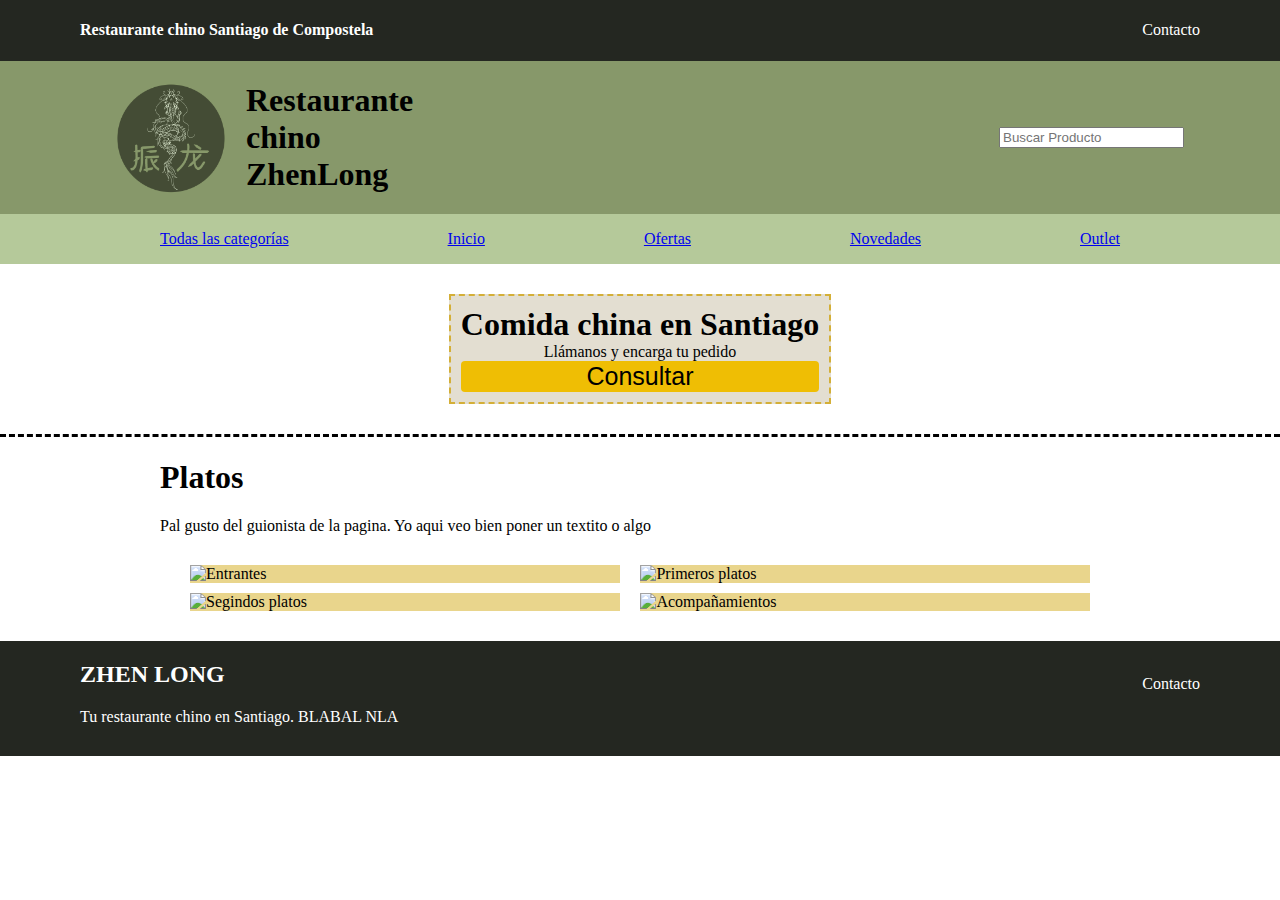
==== index.html @ 729b4d98 "buscador con placeholder" ====
<!DOCTYPE html>
<html lang="en">

<head>
    <meta charset="UTF-8">
    <meta name="viewport" content="width=device-width, initial-scale=1.0">
    <title>ZhenLong</title>
    <link rel="stylesheet" href="./css/style.css">
</head>

<body>
    <header>
        
        <div>
            <h4>Restaurante chino Santiago de Compostela</h4>
            <p>Contacto</p>
        </div>
        <div id="logo">
            <div>
                <img src="img/LogoDIW.png" alt="Logo ZhenLong" width="150px">
                <h1>Restaurante chino ZhenLong</h1>
            </div>
            <input type="search" id="search" placeholder="Buscar Producto">
        </div>
    </header>
    <nav>
        <div class="padding_control">
            <div>
                <ul>
                    <li><a href="#">Todas las categorías</a></li>
                    <li><a href="#">Inicio</a></li>
                    <li><a href="#">Ofertas</a></li>
                    <li><a href="#">Novedades</a></li>
                    <li><a href="#">Outlet</a></li>
                </ul>
            </div>
        </div>
    </nav>

    <main>
        <div class="padding_control">
            <div class="notice" >
                <h1>Comida china en Santiago</h1>
                <p>Llámanos y encarga tu pedido</p>
                <button>Consultar</button>
            </div>
        </div>
        <div class="padding_control">
            <div>
                <h1>Platos</h1>
                <p>Pal gusto del guionista de la pagina. Yo aqui veo bien poner un textito o algo</p>
                <div class="catalog_grid">
                    <img src="#" alt="Entrantes">
                    <img src="#" alt="Primeros platos">
                    <img src="#" alt="Segindos platos">
                    <img src="#" alt="Acompañamientos">
                </div>
            </div>
        </div>
    </main>
    <footer>
        <div>
            <h2>ZHEN LONG</h2>
            <p>Tu restaurante chino en Santiago. BLABAL NLA</p>
        </div>
        <p>Contacto</p>
    </footer>

</body>

</html>
---- css/style.css ----
body {
    margin: 0;
}

header div {
    display: flex;
    align-items: center;
}

header{
    background-color: #87986A;
}
#logo {
    display: flex;
    justify-content: space-between;
    padding: 0px 6em;
}

#logo h1{
    width: min-content;
}


footer, header > div:first-child{
    background-color: rgb(36, 39, 33);
    color: white;
    display: flex;
    justify-content: space-between;
    align-items: center;
    padding: 0px 80px;
}

footer{
    bottom: 0px;
    left: 0px;
    right: 0px;
    padding-bottom: 30px;
}

.padding_control{
    display: flex;
    justify-content: center;
    align-items: center;
}

.padding_control > div:not(.notice){
    width: 75%;
}

nav{
    background-color: #B5C99A;
    color: black;
}
ul {
    list-style: none;
    padding: 0px;
    display: flex;
    justify-content: space-between;
}


.notice{
    background-color: #E3DED1;
    border: dashed 2px #D4AF37;
    margin: 30px;
    display: flex;
    flex-direction: column;
    text-align: center;
    padding: 10px;
    
}
:has(> .notice) {
    display: flex;
    justify-content: center;
}
.padding_control:has(.notice){
    border-bottom: dashed;
}

.notice > h1,p {
    margin: 0;
}
.notice > button {
    background-color: #EFBE04;
    border: none;
    border-radius: 4px;
    font-size: 25px;
}

.catalog_grid {
    display: grid;
    grid-template-columns: auto auto;
    gap: 10px 20px;
    margin: 30px;
}
.catalog_grid > img {
    background-color: #e9d58c;
}
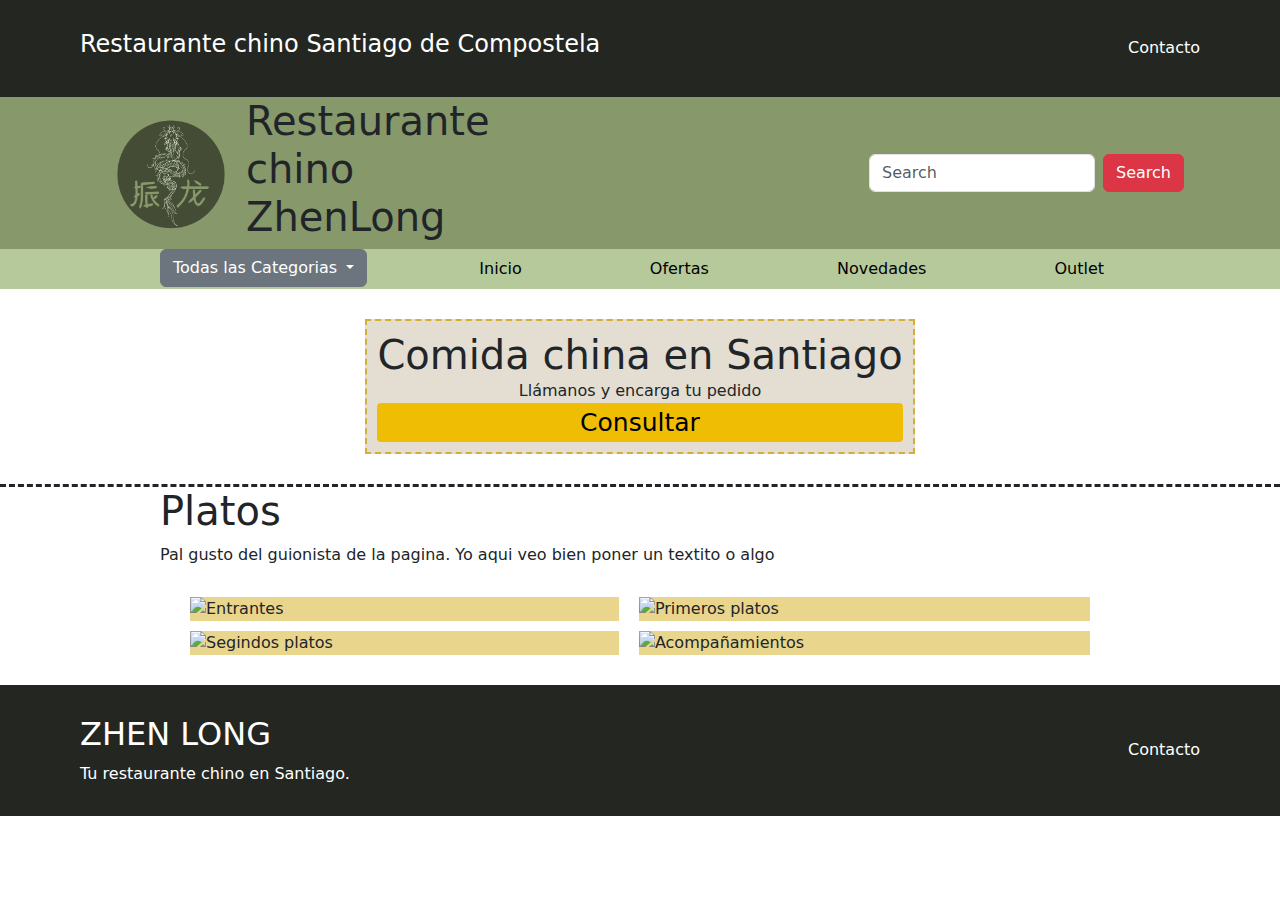
==== commit b149d829: "Bootstrap config" ====
--- a/index.html
+++ b/index.html
@@ -5,7 +5,9 @@
     <meta charset="UTF-8">
     <meta name="viewport" content="width=device-width, initial-scale=1.0">
     <title>ZhenLong</title>
+    <link rel="stylesheet" href="https://cdn.jsdelivr.net/npm/bootstrap@5.3.3/dist/css/bootstrap.min.css">
     <link rel="stylesheet" href="./css/style.css">
+    <script src="https://cdn.jsdelivr.net/npm/bootstrap@5.3.3/dist/js/bootstrap.bundle.min.js" integrity="sha384-YvpcrYf0tY3lHB60NNkmXc5s9fDVZLESaAA55NDzOxhy9GkcIdslK1eN7N6jIeHz" crossorigin="anonymous" defer></script>
 </head>
 
 <body>
@@ -20,19 +22,42 @@
                 <img src="img/LogoDIW.png" alt="Logo ZhenLong" width="150px">
                 <h1>Restaurante chino ZhenLong</h1>
             </div>
-            <input type="search" id="search" placeholder="Buscar Producto">
+            <form class="d-flex" role="search">
+                <input class="form-control me-2" type="search" placeholder="Search" aria-label="Search">
+                <button class="btn btn-danger" type="submit">Search</button>
+              </form>
         </div>
     </header>
     <nav>
         <div class="padding_control">
             <div>
-                <ul>
-                    <li><a href="#">Todas las categorías</a></li>
-                    <li><a href="#">Inicio</a></li>
-                    <li><a href="#">Ofertas</a></li>
-                    <li><a href="#">Novedades</a></li>
-                    <li><a href="#">Outlet</a></li>
-                </ul>
+                <ul class="nav nav-pills">
+                    <li class="nav-item">
+                        <div class="dropdown">
+                            <button class="btn btn-secondary dropdown-toggle" type="button" data-bs-toggle="dropdown" aria-expanded="false">
+                              Todas las Categorias
+                            </button>
+                            <ul class="dropdown-menu">
+                              <li><a class="dropdown-item" href="#">Entrantes</a></li>
+                              <li><a class="dropdown-item" href="#">Primer Plato</a></li>
+                              <li><a class="dropdown-item" href="#">Segundo Plato</a></li>
+                              <li><a class="dropdown-item" href="#">Acompañamientos</a></li>
+                            </ul>
+                          </div>
+                    </li>
+                    <li class="nav-item">
+                      <a class="nav-link" href="#">Inicio</a>
+                    </li>
+                    <li class="nav-item">
+                      <a class="nav-link" href="#">Ofertas</a>
+                    </li>
+                    <li class="nav-item">
+                      <a class="nav-link" href="#">Novedades</a>
+                    </li>
+                    <li class="nav-item">
+                      <a class="nav-link" href="#">Outlet</a>
+                    </li>
+                  </ul>
             </div>
         </div>
     </nav>
@@ -61,7 +86,7 @@
     <footer>
         <div>
             <h2>ZHEN LONG</h2>
-            <p>Tu restaurante chino en Santiago. BLABAL NLA</p>
+            <p>Tu restaurante chino en Santiago.</p>
         </div>
         <p>Contacto</p>
     </footer>
--- a/css/style.css
+++ b/css/style.css
@@ -27,14 +27,13 @@
     display: flex;
     justify-content: space-between;
     align-items: center;
-    padding: 0px 80px;
+    padding: 30px 80px;
 }
 
 footer{
     bottom: 0px;
     left: 0px;
     right: 0px;
-    padding-bottom: 30px;
 }
 
 .padding_control{
@@ -49,6 +48,9 @@
 
 nav{
     background-color: #B5C99A;
+    color: black;
+}
+.nav-link{
     color: black;
 }
 ul {
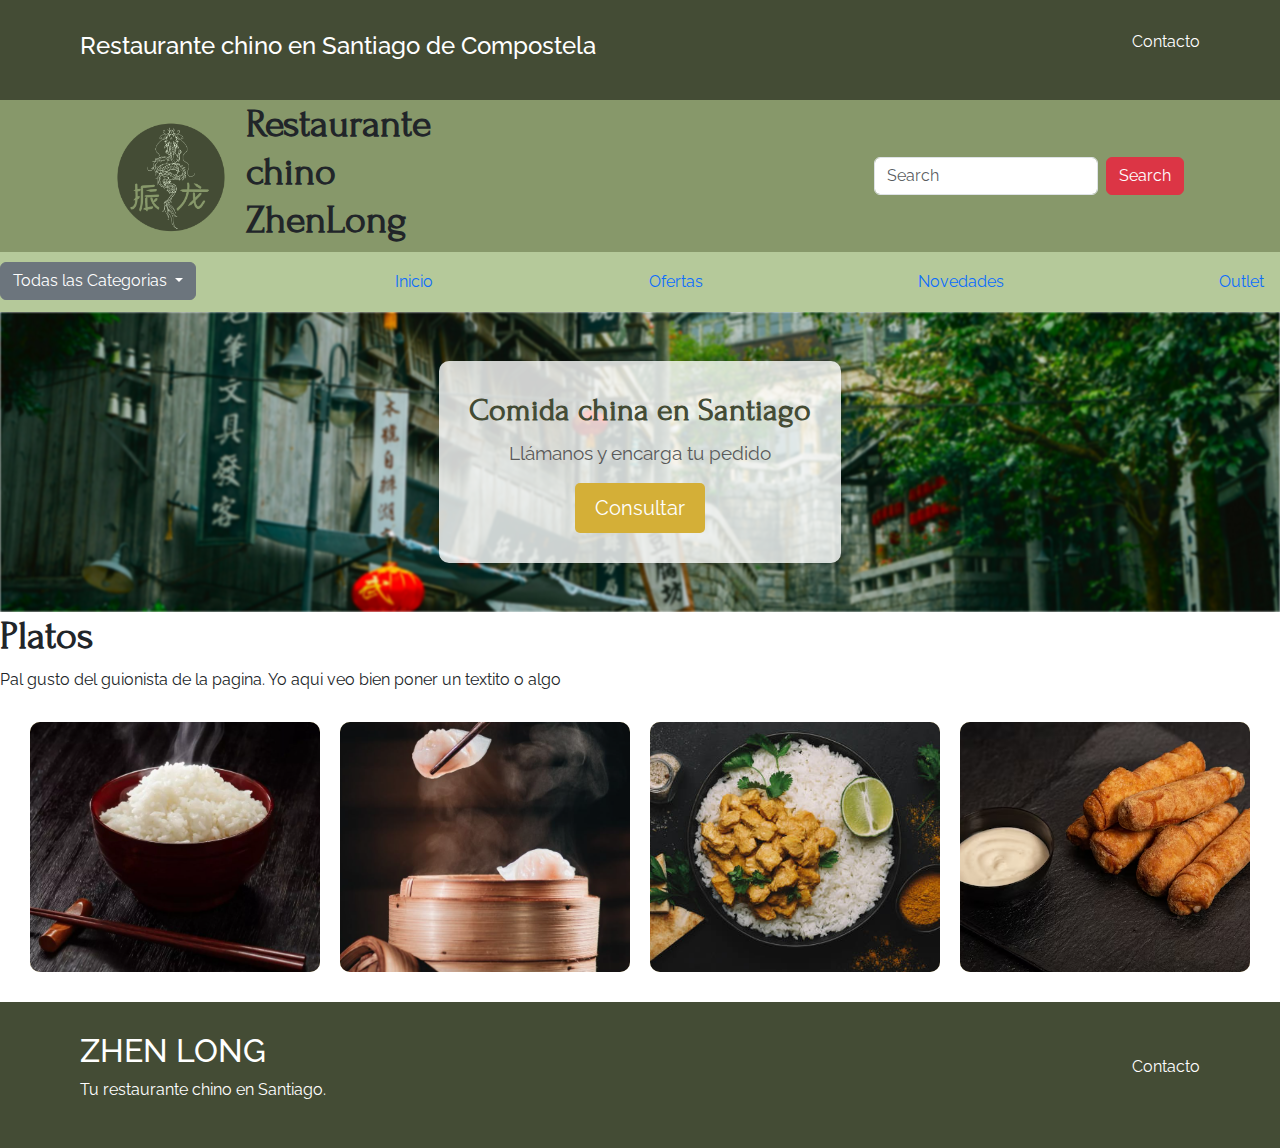
==== commit 947840e4: "correcciones" ====
--- a/index.html
+++ b/index.html
@@ -1,96 +1,119 @@
-<!DOCTYPE html>
-<html lang="en">
-
-<head>
-    <meta charset="UTF-8">
-    <meta name="viewport" content="width=device-width, initial-scale=1.0">
-    <title>ZhenLong</title>
-    <link rel="stylesheet" href="https://cdn.jsdelivr.net/npm/bootstrap@5.3.3/dist/css/bootstrap.min.css">
-    <link rel="stylesheet" href="./css/style.css">
-    <script src="https://cdn.jsdelivr.net/npm/bootstrap@5.3.3/dist/js/bootstrap.bundle.min.js" integrity="sha384-YvpcrYf0tY3lHB60NNkmXc5s9fDVZLESaAA55NDzOxhy9GkcIdslK1eN7N6jIeHz" crossorigin="anonymous" defer></script>
-</head>
-
-<body>
-    <header>
-        
-        <div>
-            <h4>Restaurante chino Santiago de Compostela</h4>
-            <p>Contacto</p>
-        </div>
-        <div id="logo">
-            <div>
-                <img src="img/LogoDIW.png" alt="Logo ZhenLong" width="150px">
-                <h1>Restaurante chino ZhenLong</h1>
-            </div>
-            <form class="d-flex" role="search">
-                <input class="form-control me-2" type="search" placeholder="Search" aria-label="Search">
-                <button class="btn btn-danger" type="submit">Search</button>
-              </form>
-        </div>
-    </header>
-    <nav>
-        <div class="padding_control">
-            <div>
-                <ul class="nav nav-pills">
-                    <li class="nav-item">
-                        <div class="dropdown">
-                            <button class="btn btn-secondary dropdown-toggle" type="button" data-bs-toggle="dropdown" aria-expanded="false">
-                              Todas las Categorias
-                            </button>
-                            <ul class="dropdown-menu">
-                              <li><a class="dropdown-item" href="#">Entrantes</a></li>
-                              <li><a class="dropdown-item" href="#">Primer Plato</a></li>
-                              <li><a class="dropdown-item" href="#">Segundo Plato</a></li>
-                              <li><a class="dropdown-item" href="#">Acompañamientos</a></li>
-                            </ul>
-                          </div>
-                    </li>
-                    <li class="nav-item">
-                      <a class="nav-link" href="#">Inicio</a>
-                    </li>
-                    <li class="nav-item">
-                      <a class="nav-link" href="#">Ofertas</a>
-                    </li>
-                    <li class="nav-item">
-                      <a class="nav-link" href="#">Novedades</a>
-                    </li>
-                    <li class="nav-item">
-                      <a class="nav-link" href="#">Outlet</a>
-                    </li>
-                  </ul>
-            </div>
-        </div>
-    </nav>
-
-    <main>
-        <div class="padding_control">
-            <div class="notice" >
-                <h1>Comida china en Santiago</h1>
-                <p>Llámanos y encarga tu pedido</p>
-                <button>Consultar</button>
-            </div>
-        </div>
-        <div class="padding_control">
-            <div>
-                <h1>Platos</h1>
-                <p>Pal gusto del guionista de la pagina. Yo aqui veo bien poner un textito o algo</p>
-                <div class="catalog_grid">
-                    <img src="#" alt="Entrantes">
-                    <img src="#" alt="Primeros platos">
-                    <img src="#" alt="Segindos platos">
-                    <img src="#" alt="Acompañamientos">
-                </div>
-            </div>
-        </div>
-    </main>
-    <footer>
-        <div>
-            <h2>ZHEN LONG</h2>
-            <p>Tu restaurante chino en Santiago.</p>
-        </div>
-        <p>Contacto</p>
-    </footer>
-
-</body>
-
-</html>+<!DOCTYPE html>
+<html lang="en">
+  <head>
+    <meta charset="UTF-8" />
+    <meta name="viewport" content="width=device-width, initial-scale=1.0" />
+    <title>ZhenLong</title>
+    <link
+      rel="stylesheet"
+      href="https://cdn.jsdelivr.net/npm/bootstrap@5.3.3/dist/css/bootstrap.min.css"
+    />
+    <script
+      src="https://cdn.jsdelivr.net/npm/bootstrap@5.3.3/dist/js/bootstrap.bundle.min.js"
+      integrity="sha384-YvpcrYf0tY3lHB60NNkmXc5s9fDVZLESaAA55NDzOxhy9GkcIdslK1eN7N6jIeHz"
+      crossorigin="anonymous"
+      defer
+    ></script>
+    <link rel="stylesheet" href="./css/style.css" />
+  </head>
+
+  <body>
+    <header>
+      <div>
+        <h4>Restaurante chino en Santiago de Compostela</h4>
+        <p>Contacto</p>
+      </div>
+      <div id="logo">
+        <div>
+          <img src="img/LogoDIW.png" alt="Logo ZhenLong" width="150px" />
+          <h1>Restaurante chino ZhenLong</h1>
+        </div>
+        <form class="d-flex" role="search">
+          <input
+            class="form-control me-2"
+            type="search"
+            placeholder="Search"
+            aria-label="Search"
+          />
+          <button class="btn btn-danger" type="submit">Search</button>
+        </form>
+      </div>
+    </header>
+    <nav>
+      <div class="padding_control">
+        <div>
+          <ul class="nav nav-pills">
+            <li class="nav-item">
+              <div class="dropdown">
+                <button
+                  class="btn btn-secondary dropdown-toggle"
+                  type="button"
+                  data-bs-toggle="dropdown"
+                  aria-expanded="false"
+                >
+                  Todas las Categorias
+                </button>
+                <ul class="dropdown-menu">
+                  <li><a class="dropdown-item" href="#">Entrantes</a></li>
+                  <li><a class="dropdown-item" href="#">Primer Plato</a></li>
+                  <li><a class="dropdown-item" href="#">Segundo Plato</a></li>
+                  <li><a class="dropdown-item" href="#">Acompañamientos</a></li>
+                </ul>
+              </div>
+            </li>
+            <li class="nav-item">
+              <a class="nav-link" href="#">Inicio</a>
+            </li>
+            <li class="nav-item">
+              <a class="nav-link" href="#">Ofertas</a>
+            </li>
+            <li class="nav-item">
+              <a class="nav-link" href="#">Novedades</a>
+            </li>
+            <li class="nav-item">
+              <a class="nav-link" href="#">Outlet</a>
+            </li>
+          </ul>
+        </div>
+      </div>
+    </nav>
+
+    <main>
+      <div class="padding_control">
+        <div class="banner-container">
+          <div class="notice">
+            <h1>Comida china en Santiago</h1>
+            <p>Llámanos y encarga tu pedido</p>
+            <button>Consultar</button>
+          </div>
+        </div>
+      </div>
+
+      <div class="padding_control">
+        <div>
+          <h1>Platos</h1>
+          <p>
+            Pal gusto del guionista de la pagina. Yo aqui veo bien poner un
+            textito o algo
+          </p>
+          <div class="catalog_grid">
+            <img src="img/categorias/arrozJazmin.png" alt="Entrantes" />
+            <img
+              src="img/categorias/dumblingsCerdo.png"
+              alt="Primeros platos"
+            />
+            <img src="img/categorias/polloCurry.png" alt="Segundos platos" />
+            <img src="img/categorias/panChino.png" alt="Acompañamientos" />
+          </div>
+        </div>
+      </div>
+    </main>
+    <footer>
+      <div>
+        <h2>ZHEN LONG</h2>
+        <p>Tu restaurante chino en Santiago.</p>
+      </div>
+      <p>Contacto</p>
+    </footer>
+  </body>
+</html>
--- a/css/style.css
+++ b/css/style.css
@@ -1,100 +1,590 @@
-body {
-    margin: 0;
-}
-
-header div {
-    display: flex;
-    align-items: center;
-}
-
-header{
-    background-color: #87986A;
-}
-#logo {
-    display: flex;
-    justify-content: space-between;
-    padding: 0px 6em;
-}
-
-#logo h1{
-    width: min-content;
-}
-
-
-footer, header > div:first-child{
-    background-color: rgb(36, 39, 33);
-    color: white;
-    display: flex;
-    justify-content: space-between;
-    align-items: center;
-    padding: 30px 80px;
-}
-
-footer{
-    bottom: 0px;
-    left: 0px;
-    right: 0px;
-}
-
-.padding_control{
-    display: flex;
-    justify-content: center;
-    align-items: center;
-}
-
-.padding_control > div:not(.notice){
-    width: 75%;
-}
-
-nav{
-    background-color: #B5C99A;
-    color: black;
-}
-.nav-link{
-    color: black;
-}
-ul {
-    list-style: none;
-    padding: 0px;
-    display: flex;
-    justify-content: space-between;
-}
-
-
-.notice{
-    background-color: #E3DED1;
-    border: dashed 2px #D4AF37;
-    margin: 30px;
-    display: flex;
-    flex-direction: column;
-    text-align: center;
-    padding: 10px;
-    
-}
-:has(> .notice) {
-    display: flex;
-    justify-content: center;
-}
-.padding_control:has(.notice){
-    border-bottom: dashed;
-}
-
-.notice > h1,p {
-    margin: 0;
-}
-.notice > button {
-    background-color: #EFBE04;
-    border: none;
-    border-radius: 4px;
-    font-size: 25px;
-}
-
-.catalog_grid {
-    display: grid;
-    grid-template-columns: auto auto;
-    gap: 10px 20px;
-    margin: 30px;
-}
-.catalog_grid > img {
-    background-color: #e9d58c;
-}+@import url('https://fonts.googleapis.com/css2?family=Forum&family=Raleway:wght@400;600&display=swap');
+
+/* CSS global */
+* {
+    margin: 0;
+    padding: 0;
+    box-sizing: border-box;
+}
+
+body {
+    display: flex;
+    flex-direction: column;
+    min-height: 100vh;
+    background-color: #ffffff;
+    font-family: 'Raleway', sans-serif;
+}
+
+header {
+    background-color: #87986A;
+}
+
+header div {
+    display: flex;
+    align-items: center;
+}
+
+#logo {
+    display: flex;
+    justify-content: space-between;
+    padding: 0 6em;
+}
+
+#logo h1 {
+    width: min-content;
+    font-family: 'Forum', sans-serif; 
+    font-weight: bold;
+}
+
+footer,
+header > div:first-child {
+    background-color: #444C35;
+    color: #ffffff;
+    display: flex;
+    justify-content: space-between;
+    align-items: center;
+    padding: 30px 80px;
+    flex-wrap: wrap;
+}
+
+footer {
+    margin-top: auto;
+}
+
+nav {
+    background-color: #B5C99A;
+    color: black;
+    padding: 10px 0;
+}
+
+nav ul {
+    list-style: none;
+    padding: 0;
+    display: flex;
+    justify-content: space-between;
+    flex-wrap: wrap;
+}
+
+nav a {
+    text-decoration: none; 
+    color: white; 
+    padding: 10px 15px;
+    font-size: 1.1rem;
+    font-family: 'Raleway', sans-serif; 
+    font-weight: 600; 
+    transition: color 0.3s ease-in-out, background 0.3s ease-in-out;
+}
+
+nav a:hover {
+    background-color: #6c7a58; 
+    color: black;
+    border-radius: 5px;
+}
+
+form input[type="text"] {
+    padding: 10px;
+    margin-right: 10px;
+    border: 1px solid #ccc;
+    font-size: 1rem;
+    font-family: 'Raleway', sans-serif; 
+}
+
+form button {
+    padding: 10px 15px;
+    font-size: 1rem;
+    font-family: 'Raleway', sans-serif;
+    background-color: #444C35;
+    color: white;
+    border: none;
+    cursor: pointer;
+}
+
+form button:hover {
+    background-color: #6c7a58;
+}
+
+main h1 {
+    font-family: 'Forum', sans-serif; 
+    font-weight: bold;
+}
+
+main p {
+    font-family: 'Raleway', sans-serif; 
+    font-weight: normal;
+}
+
+/* index.html */
+.banner-container {
+    position: relative;
+    width: 100%;
+    height: 300px; 
+    display: flex;
+    justify-content: center;
+    align-items: center;
+    overflow: hidden; /
+}
+
+.banner-container::before {
+    content: "";
+    position: absolute;
+    top: 0;
+    left: 0;
+    width: 100%;
+    height: 100%;
+    background: url('../img/banner.jpg') no-repeat center center/cover;
+    filter: blur(1px); 
+    z-index: -1; 
+}
+
+.notice {
+    background-color: rgba(255, 255, 255, 0.8); 
+    padding: 30px;
+    border-radius: 10px;
+    text-align: center;
+    box-shadow: 2px 2px 10px rgba(0, 0, 0, 0.2);
+    max-width: 600px; 
+}
+
+.notice > h1 {
+    font-size: 2rem;
+    font-weight: bold;
+    color: #444C35;
+    margin-bottom: 10px;
+}
+
+.notice > p {
+    font-size: 1.2rem;
+    margin-bottom: 15px;
+    color: #5A5A5A;
+}
+
+.notice > button {
+    background-color: #D4AF37;
+    color: white;
+    border: none;
+    border-radius: 5px;
+    font-size: 20px;
+    padding: 10px 20px;
+    cursor: pointer;
+    transition: background 0.3s ease-in-out;
+}
+
+.notice > button:hover {
+    background-color: #B7950B;
+}
+
+.catalog_grid {
+    display: grid;
+    grid-template-columns: repeat(auto-fit, minmax(250px, 1fr));
+    gap: 20px;
+    margin: 30px;
+}
+
+.catalog_grid > img {
+    background-color: #e9d58c;
+    width: 100%;
+    height: 250px;
+    border-radius: 10px;
+    object-fit: cover;
+    transition: transform 0.3s ease-in-out, box-shadow 0.3s ease-in-out;
+}
+
+.catalog_grid > img:hover {
+    transform: scale(1.05);
+    box-shadow: 3px 3px 15px rgba(0, 0, 0, 0.2);
+}
+
+/* Contacto.html */
+.contacto-container {
+    display: flex;
+    justify-content: center;
+    align-items: center;
+    padding: 40px 20px;
+    gap: 40px;
+    flex-wrap: wrap;
+}
+
+.info-contacto {
+    width: 600px;
+    height: auto;
+    max-width: 100%;
+    border: 1px solid #ccc;
+    padding: 25px;
+    border-radius: 10px;
+    background-color: white;
+    box-shadow: 2px 2px 10px rgba(0, 0, 0, 0.1);
+}
+
+.formulario-contacto {
+    width: 400px;
+    max-width: 100%;
+    padding: 25px;
+    border-radius: 10px;
+    background-color: #ffffff;
+    box-shadow: 2px 2px 10px rgba(0, 0, 0, 0.1);
+    display: flex;
+    flex-direction: column;
+    align-items: center;
+}
+
+.formulario-contacto h3 {
+    margin-bottom: 15px;
+    color: #444C35;
+}
+
+.formulario-contacto form {
+    width: 100%;
+    display: flex;
+    flex-direction: column;
+    gap: 12px;
+}
+
+.formulario-contacto input,
+.formulario-contacto textarea {
+    width: 100%;
+    padding: 10px;
+    border: 1px solid #ccc;
+    border-radius: 5px;
+    font-size: 1rem;
+    outline: none;
+    transition: all 0.3s ease-in-out;
+}
+
+.formulario-contacto input:focus,
+.formulario-contacto textarea:focus {
+    border-color: #87986A;
+    box-shadow: 0 0 5px rgba(135, 152, 106, 0.5);
+}
+
+.formulario-contacto button {
+    width: 100%;
+    padding: 10px;
+    background-color: #87986A;
+    color: white;
+    border: none;
+    border-radius: 5px;
+    font-size: 1rem;
+    cursor: pointer;
+    transition: background 0.3s ease-in-out;
+}
+
+.formulario-contacto button:hover {
+    background-color: #6b7c54;
+}
+
+.mapa {
+    width: 100%;
+    height: 250px;
+    border-radius: 5px;
+    overflow: hidden;
+    display: flex;
+    justify-content: center;
+    align-items: center;
+}
+
+.mapa img {
+    width: 100%;
+    height: 100%;
+    object-fit: cover;
+}
+
+
+/* Novedades.html */
+.novedades-container {
+    padding: 40px 20px;
+    background-color: #f4f1e9;
+}
+
+.novedades-container h2 {
+    text-align: center;
+    font-size: 2.5rem;
+    margin-bottom: 30px;
+    color: #444C35;
+    font-weight: bold;
+}
+
+.novedades-list {
+    display: flex;
+    flex-direction: column;
+    gap: 25px;
+    align-items: center;
+}
+
+.novedad {
+    width: 85%;
+    background-color: #fff;
+    padding: 20px;
+    border-radius: 10px;
+    box-shadow: 0 4px 10px rgba(0, 0, 0, 0.15);
+    transition: transform 0.3s ease-in-out, box-shadow 0.3s ease-in-out;
+}
+
+.novedad:hover {
+    transform: translateY(-5px);
+    box-shadow: 0 6px 15px rgba(0, 0, 0, 0.2);
+}
+
+.novedad-content {
+    display: flex;
+    align-items: center;
+    gap: 25px;
+    flex-wrap: wrap;
+}
+
+.novedad img {
+    width: 140px;
+    height: 140px;
+    object-fit: cover;
+    border-radius: 8px;
+    transition: transform 0.3s ease-in-out;
+}
+
+.novedad img:hover {
+    transform: scale(1.05);
+}
+
+.novedad h3 {
+    font-size: 1.8rem;
+    margin-bottom: 10px;
+    color: #333;
+}
+
+.novedad p {
+    font-size: 1.2rem;
+    margin-bottom: 10px;
+    color: #666;
+}
+
+.precio {
+    font-weight: bold;
+    color: #D4AF37;
+    font-size: 1.5rem;
+}
+
+
+/* Categorias.html */
+#divEntrantes,
+#divPrimeros,
+#divSegundos,
+#divAcompañantes,
+#divPostres,
+#divBebidas {
+  display: grid;
+  grid-template-columns: repeat(3, 1fr);
+  gap: 20px;
+  padding: 20px;
+  justify-items: center;
+  border: 3px solid black;
+  margin: 8vh;
+}
+#divEntrantes img,
+#divPrimeros img,
+#divSegundos img,
+#divAcompañantes img,
+#divPostres img,
+#divBebidas img {
+  width: 100%;
+  height: 100%;
+  object-fit: cover;
+  border-radius: 8px;
+}
+
+#divPrimeros > div {
+  background-color: #ffffff;
+  border: 2px solid #ccc;
+  padding: 60px;
+  font-size: 18px;
+  text-align: center;
+  width: 400px;
+  height: 200px;
+  display: flex;
+  flex-direction: column;
+  justify-content: center;
+  align-items: center;
+  box-shadow: 0 4px 8px rgba(0, 0, 0, 0.1);
+  transition: transform 0.3s ease;
+}
+#divPrimeros > div:hover {
+  transform: translateY(-5px);
+  box-shadow: 0 8px 16px rgba(0, 0, 0, 0.2);
+}
+
+#divPrimeros h1 {
+  grid-column: 1 / -1;
+  text-align: center;
+  font-size: 40px;
+  margin-bottom: 10px;
+}
+
+#divEntrantes > div {
+  background-color: #ffffff;
+  border: 2px solid #ccc;
+  padding: 60px;
+  font-size: 18px;
+  text-align: center;
+  width: 400px;
+  height: 200px;
+  display: flex;
+  flex-direction: column;
+  justify-content: center;
+  align-items: center;
+  box-shadow: 0 4px 8px rgba(0, 0, 0, 0.1);
+  transition: transform 0.3s ease;
+}
+
+#divEntrantes > div:hover {
+  transform: translateY(-5px);
+  box-shadow: 0 8px 16px rgba(0, 0, 0, 0.2);
+}
+
+#divEntrantes h1 {
+  grid-column: 1 / -1;
+  text-align: center;
+  font-size: 40px;
+  margin-bottom: 10px;
+}
+
+#divSegundos > div {
+  background-color: #ffffff;
+  border: 2px solid #ccc;
+  padding: 60px;
+  font-size: 18px;
+  text-align: center;
+  width: 400px;
+  height: 200px;
+  display: flex;
+  flex-direction: column;
+  justify-content: center;
+  align-items: center;
+  box-shadow: 0 4px 8px rgba(0, 0, 0, 0.1);
+  transition: transform 0.3s ease;
+}
+
+#divSegundos > div:hover {
+  transform: translateY(-5px);
+  box-shadow: 0 8px 16px rgba(0, 0, 0, 0.2);
+}
+
+#divSegundos h1 {
+  grid-column: 1 / -1;
+  text-align: center;
+  font-size: 40px;
+  margin-bottom: 10px;
+}
+
+#divAcompañantes > div {
+  background-color: #ffffff;
+  border: 2px solid #ccc;
+  padding: 60px;
+  font-size: 18px;
+  text-align: center;
+  width: 400px;
+  height: 200px;
+  display: flex;
+  flex-direction: column;
+  justify-content: center;
+  align-items: center;
+  box-shadow: 0 4px 8px rgba(0, 0, 0, 0.1);
+  transition: transform 0.3s ease;
+}
+
+#divAcompañantes > div:hover {
+  transform: translateY(-5px);
+  box-shadow: 0 8px 16px rgba(0, 0, 0, 0.2);
+}
+
+#divAcompañantes h1 {
+  grid-column: 1 / -1;
+  text-align: center;
+  font-size: 40px;
+  margin-bottom: 10px;
+}
+
+#divPostres > div {
+  background-color: #ffffff;
+  border: 2px solid #ccc;
+  padding: 60px;
+  font-size: 18px;
+  text-align: center;
+  width: 400px;
+  height: 200px;
+  display: flex;
+  flex-direction: column;
+  justify-content: center;
+  align-items: center;
+  box-shadow: 0 4px 8px rgba(0, 0, 0, 0.1);
+  transition: transform 0.3s ease;
+}
+
+#divPostres > div:hover {
+  transform: translateY(-5px);
+  box-shadow: 0 8px 16px rgba(0, 0, 0, 0.2);
+}
+
+#divPostres h1 {
+  grid-column: 1 / -1;
+  text-align: center;
+  font-size: 40px;
+  margin-bottom: 10px;
+}
+
+#divBebidas > div {
+  background-color: #ffffff;
+  border: 2px solid #ccc;
+  padding: 60px;
+  font-size: 18px;
+  text-align: center;
+  width: 400px;
+  height: 200px;
+  display: flex;
+  flex-direction: column;
+  justify-content: center;
+  align-items: center;
+  box-shadow: 0 4px 8px rgba(0, 0, 0, 0.1);
+  transition: transform 0.3s ease;
+}
+
+#divBebidas > div:hover {
+  transform: translateY(-5px);
+  box-shadow: 0 8px 16px rgba(0, 0, 0, 0.2);
+}
+
+#divBebidas h1 {
+  grid-column: 1 / -1;
+  text-align: center;
+  font-size: 40px;
+  margin-bottom: 10px;
+}
+
+/* Responsive */
+@media (max-width: 768px) {
+    #logo {
+        padding: 0 2em;
+    }
+
+    footer,
+    header > div:first-child {
+        padding: 20px;
+        flex-direction: column;
+        text-align: center;
+    }
+
+    .catalog_grid {
+        grid-template-columns: repeat(auto-fit, minmax(150px, 1fr));
+    }
+
+    .contacto-container {
+        flex-direction: column;
+        align-items: center;
+    }
+
+    .info-contacto,
+    .formulario-contacto {
+        width: 90%;
+    }
+
+    .novedad-content {
+        flex-direction: column;
+        text-align: center;
+    }
+}
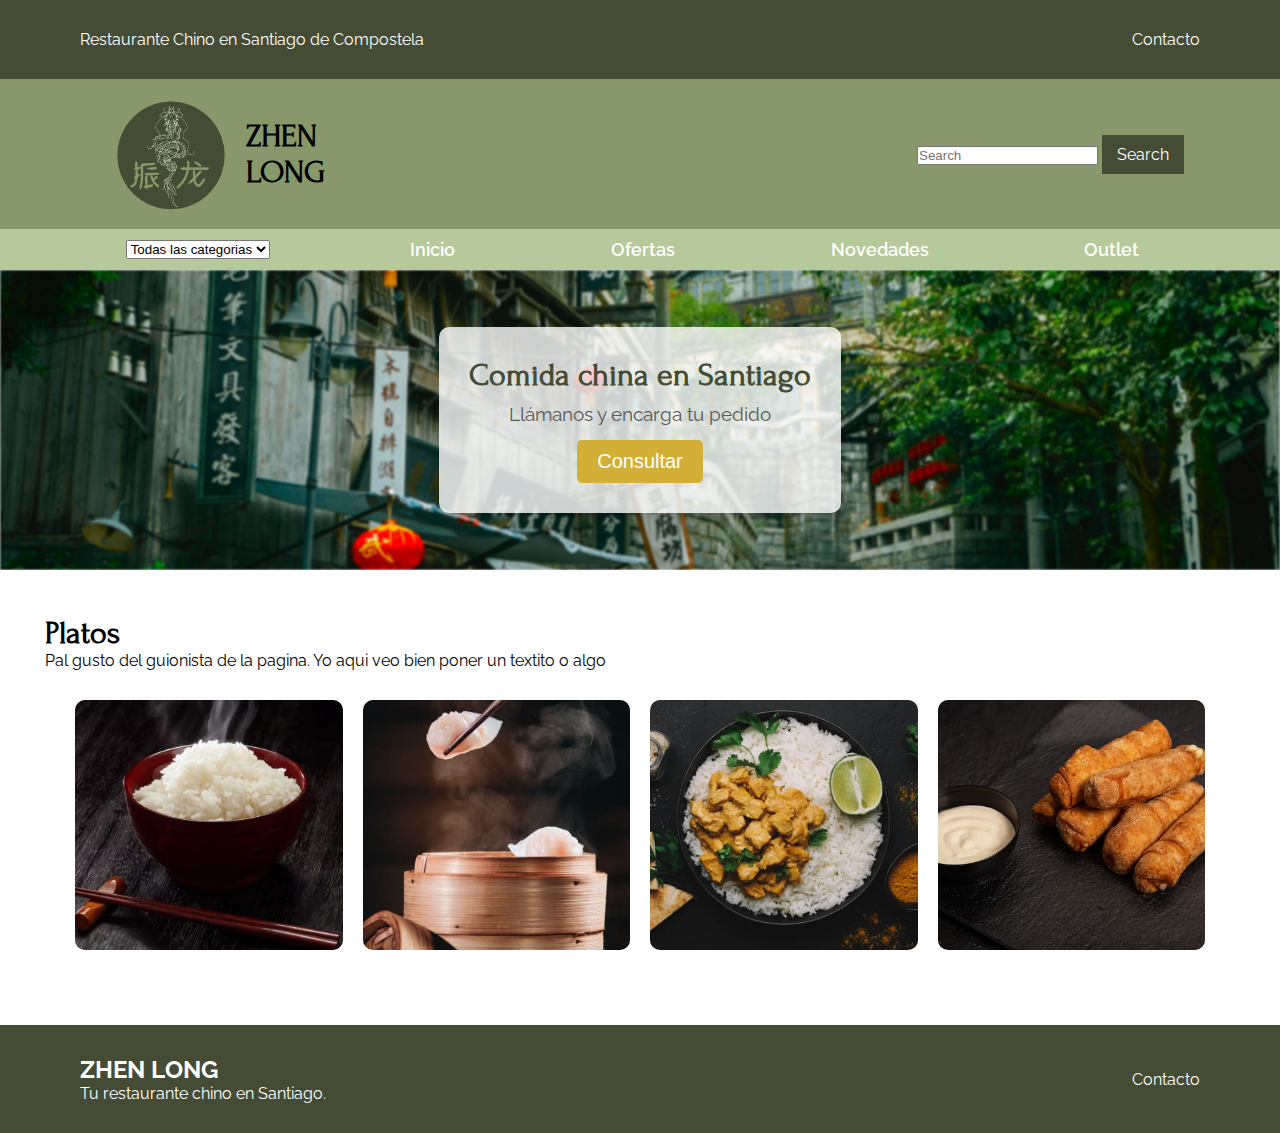
==== commit 46a4b9df: "modificada navbar index" ====
--- a/index.html
+++ b/index.html
@@ -1,119 +1,99 @@
 <!DOCTYPE html>
 <html lang="en">
-  <head>
-    <meta charset="UTF-8" />
-    <meta name="viewport" content="width=device-width, initial-scale=1.0" />
-    <title>ZhenLong</title>
-    <link
-      rel="stylesheet"
-      href="https://cdn.jsdelivr.net/npm/bootstrap@5.3.3/dist/css/bootstrap.min.css"
-    />
-    <script
-      src="https://cdn.jsdelivr.net/npm/bootstrap@5.3.3/dist/js/bootstrap.bundle.min.js"
-      integrity="sha384-YvpcrYf0tY3lHB60NNkmXc5s9fDVZLESaAA55NDzOxhy9GkcIdslK1eN7N6jIeHz"
-      crossorigin="anonymous"
-      defer
-    ></script>
-    <link rel="stylesheet" href="./css/style.css" />
-  </head>
 
-  <body>
-    <header>
+<head>
+  <meta charset="UTF-8" />
+  <meta name="viewport" content="width=device-width, initial-scale=1.0" />
+  <title>ZhenLong</title>
+
+  <link rel="stylesheet" href="./css/style.css" />
+</head>
+
+<body>
+  <header>
+    <div>
+      <p>Restaurante Chino en Santiago de Compostela</p>
+      <a>Contacto</a>
+    </div>
+
+    <div id="logo">
       <div>
-        <h4>Restaurante chino en Santiago de Compostela</h4>
-        <p>Contacto</p>
+        <img src="img/LogoDIW.png" alt="Logo ZhenLong" width="150px" />
+        <h1>ZHEN LONG</h1>
       </div>
-      <div id="logo">
-        <div>
-          <img src="img/LogoDIW.png" alt="Logo ZhenLong" width="150px" />
-          <h1>Restaurante chino ZhenLong</h1>
-        </div>
-        <form class="d-flex" role="search">
-          <input
-            class="form-control me-2"
-            type="search"
-            placeholder="Search"
-            aria-label="Search"
-          />
-          <button class="btn btn-danger" type="submit">Search</button>
-        </form>
+      <form role="search">
+        <input type="search" placeholder="Search" aria-label="Search" />
+        <button type="submit">Search</button>
+      </form>
+    </div>
+  </header>
+  <nav>
+    <div>
+      <div>
+        <ul>
+          <li>
+            <div>
+              <select name="selectNavbar" id="idSelectNavbar">
+                <option value="todasCategorias"><a href="#">Todas las categorias</a></option>
+                <option value="entrantes"><a href="#">Entrantes</a></option>
+                <option value="primerosPlatos"><a href="#">Primeros Platos</a></option>
+                <option value="segundosPlatos"><a href="#">Segundos Platos</a></option>
+                <option value="postres"><a href="#">Postres</a></option>
+                <option value="bebidas"><a href="#">Bebidas</a></option>
+              </select>
+            </div>
+          </li>
+          <li>
+            <a href="#">Inicio</a>
+          </li>
+          <li>
+            <a href="#">Ofertas</a>
+          </li>
+          <li>
+            <a href="#">Novedades</a>
+          </li>
+          <li>
+            <a href="#">Outlet</a>
+          </li>
+        </ul>
       </div>
-    </header>
-    <nav>
-      <div class="padding_control">
-        <div>
-          <ul class="nav nav-pills">
-            <li class="nav-item">
-              <div class="dropdown">
-                <button
-                  class="btn btn-secondary dropdown-toggle"
-                  type="button"
-                  data-bs-toggle="dropdown"
-                  aria-expanded="false"
-                >
-                  Todas las Categorias
-                </button>
-                <ul class="dropdown-menu">
-                  <li><a class="dropdown-item" href="#">Entrantes</a></li>
-                  <li><a class="dropdown-item" href="#">Primer Plato</a></li>
-                  <li><a class="dropdown-item" href="#">Segundo Plato</a></li>
-                  <li><a class="dropdown-item" href="#">Acompañamientos</a></li>
-                </ul>
-              </div>
-            </li>
-            <li class="nav-item">
-              <a class="nav-link" href="#">Inicio</a>
-            </li>
-            <li class="nav-item">
-              <a class="nav-link" href="#">Ofertas</a>
-            </li>
-            <li class="nav-item">
-              <a class="nav-link" href="#">Novedades</a>
-            </li>
-            <li class="nav-item">
-              <a class="nav-link" href="#">Outlet</a>
-            </li>
-          </ul>
+    </div>
+  </nav>
+
+  <main>
+    <div class="padding_control">
+      <div class="banner-container">
+        <div class="notice">
+          <h1>Comida china en Santiago</h1>
+          <p>Llámanos y encarga tu pedido</p>
+          <button>Consultar</button>
         </div>
       </div>
-    </nav>
+    </div>
 
-    <main>
-      <div class="padding_control">
-        <div class="banner-container">
-          <div class="notice">
-            <h1>Comida china en Santiago</h1>
-            <p>Llámanos y encarga tu pedido</p>
-            <button>Consultar</button>
-          </div>
+    <div class="padding_control_platos">
+      <div>
+        <h1>Platos</h1>
+        <p>
+          Pal gusto del guionista de la pagina. Yo aqui veo bien poner un
+          textito o algo
+        </p>
+        <div class="catalog_grid">
+          <img src="img/categorias/arrozJazmin.png" alt="Entrantes" />
+          <img src="img/categorias/dumblingsCerdo.png" alt="Primeros platos" />
+          <img src="img/categorias/polloCurry.png" alt="Segundos platos" />
+          <img src="img/categorias/panChino.png" alt="Acompañamientos" />
         </div>
       </div>
+    </div>
+  </main>
+  <footer>
+    <div>
+      <h2>ZHEN LONG</h2>
+      <p>Tu restaurante chino en Santiago.</p>
+    </div>
+    <p>Contacto</p>
+  </footer>
+</body>
 
-      <div class="padding_control">
-        <div>
-          <h1>Platos</h1>
-          <p>
-            Pal gusto del guionista de la pagina. Yo aqui veo bien poner un
-            textito o algo
-          </p>
-          <div class="catalog_grid">
-            <img src="img/categorias/arrozJazmin.png" alt="Entrantes" />
-            <img
-              src="img/categorias/dumblingsCerdo.png"
-              alt="Primeros platos"
-            />
-            <img src="img/categorias/polloCurry.png" alt="Segundos platos" />
-            <img src="img/categorias/panChino.png" alt="Acompañamientos" />
-          </div>
-        </div>
-      </div>
-    </main>
-    <footer>
-      <div>
-        <h2>ZHEN LONG</h2>
-        <p>Tu restaurante chino en Santiago.</p>
-      </div>
-      <p>Contacto</p>
-    </footer>
-  </body>
-</html>
+</html>--- a/css/style.css
+++ b/css/style.css
@@ -61,7 +61,7 @@
     list-style: none;
     padding: 0;
     display: flex;
-    justify-content: space-between;
+    justify-content:  space-evenly;
     flex-wrap: wrap;
 }
 
@@ -114,6 +114,12 @@
 }
 
 /* index.html */
+.padding_control_platos{
+    display: flex;
+    flex-direction: column;
+    padding:5vh;
+}
+
 .banner-container {
     position: relative;
     width: 100%;
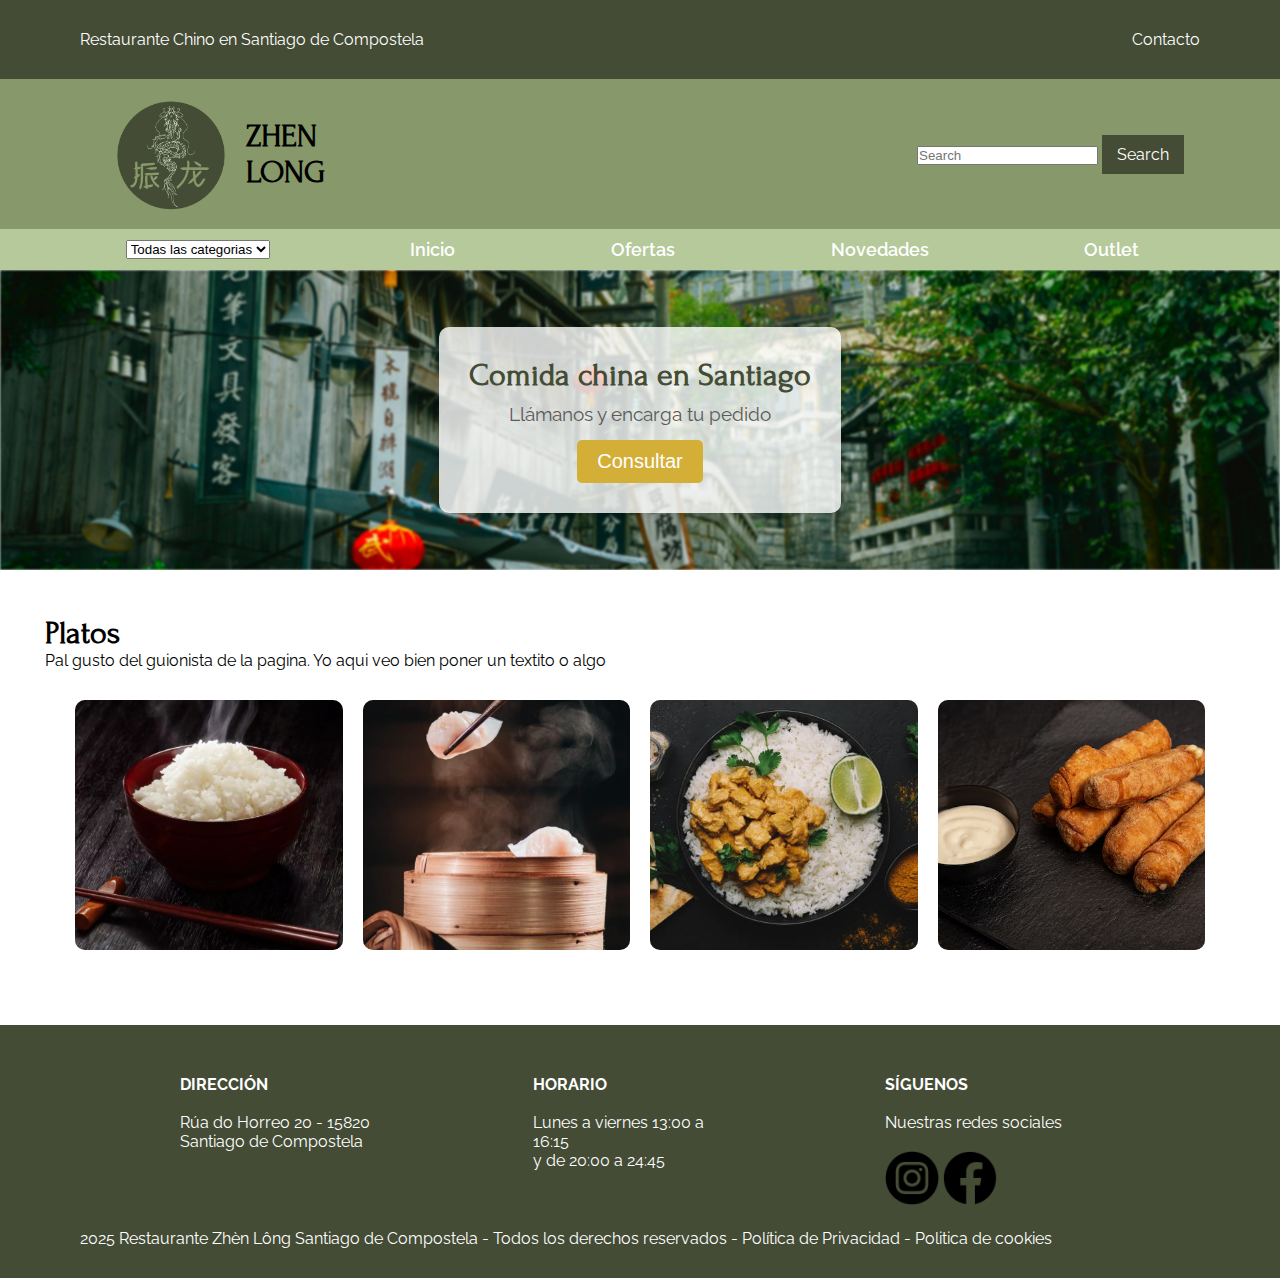
==== commit 8926f107: "hecho el footer" ====
--- a/index.html
+++ b/index.html
@@ -88,11 +88,30 @@
     </div>
   </main>
   <footer>
+    <div id="divFooter">
+      <!-- <div><img src="img/LogoDIW 1.png" alt="Logo ZhenLong footer" width="150px" /></div> -->
+      <div>
+        <h4>DIRECCIÓN</h4><br>
+        <p>Rúa do Horreo 20 - 15820<br>Santiago de Compostela</p>
+      </div>
+      <div>
+        <h4>HORARIO</h4><br>
+        <p>Lunes a viernes 13:00 a 16:15 <br>y de 20:00 a 24:45</p>
+      </div>
+      <div>
+        <h4>SÍGUENOS</h4><br>
+        <p>Nuestras redes sociales</p>
+        <br>
+        <div id="divLogos">
+          <img src="img/logoInstagram.png" alt="Instagram" id="logoInstagram">
+          <img src="img/logoFacebook.png" alt="Facebook" id="logoFacebook">
+        </div>
+      </div>
+    </div>
     <div>
-      <h2>ZHEN LONG</h2>
-      <p>Tu restaurante chino en Santiago.</p>
+      <p>2025 Restaurante Zhèn Lông Santiago de Compostela - Todos los derechos reservados - Política de Privacidad -
+        Politica de cookies</p>
     </div>
-    <p>Contacto</p>
   </footer>
 </body>
 
--- a/css/style.css
+++ b/css/style.css
@@ -112,6 +112,25 @@
     font-family: 'Raleway', sans-serif; 
     font-weight: normal;
 }
+#logoInstagram{
+    height: 6vh;
+}
+#logoFacebook{
+    height: 6vh;
+}
+
+#divFooter {
+    display: flex;
+    flex-direction: row;
+    justify-content: space-between; /* Esto separará los divs dentro del footer */
+    padding: 20px; /* Añade algo de espacio alrededor */
+}
+
+#divFooter > div {
+    flex: 1; /* Esto hará que los divs dentro del footer se distribuyan de forma equitativa */
+    margin: 0 80px; /* Agrega espacio entre los elementos */
+}
+
 
 /* index.html */
 .padding_control_platos{
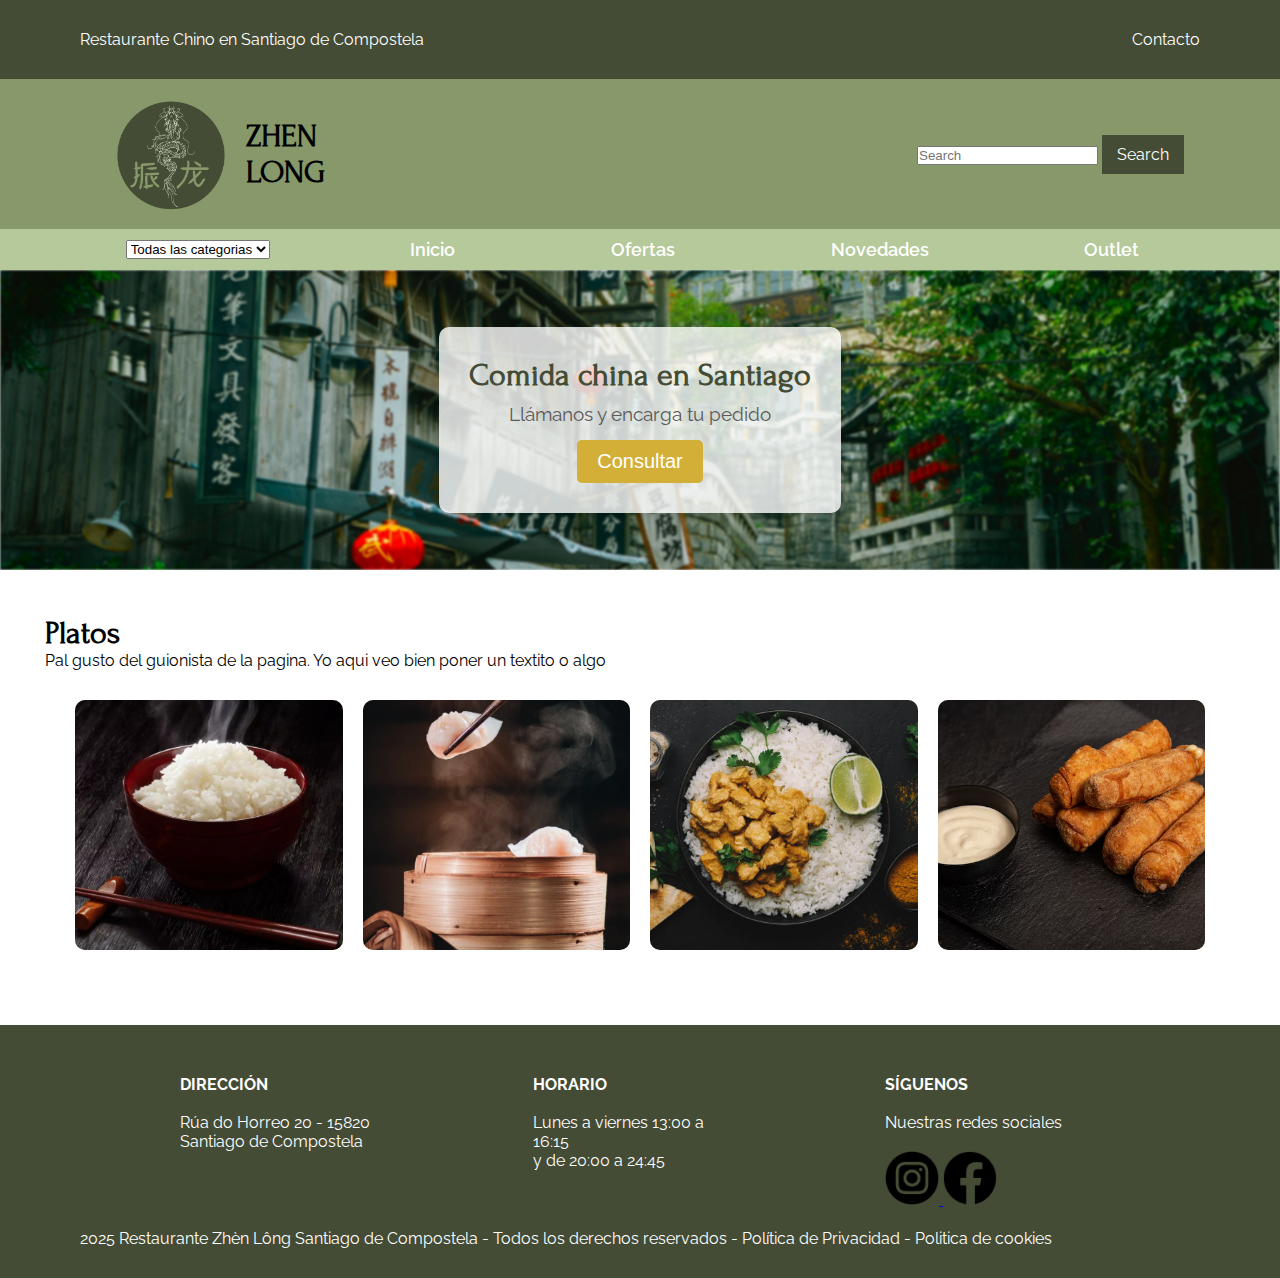
==== commit 07294bf6: "hecho el footer con enlaces en las redes sociales" ====
--- a/index.html
+++ b/index.html
@@ -103,8 +103,14 @@
         <p>Nuestras redes sociales</p>
         <br>
         <div id="divLogos">
-          <img src="img/logoInstagram.png" alt="Instagram" id="logoInstagram">
-          <img src="img/logoFacebook.png" alt="Facebook" id="logoFacebook">
+          <a href="https://www.instagram.com" target="_blank">
+            <img src="img/logoInstagram.png" alt="Instagram" id="logoInstagram">
+          </a>
+
+          <a href="https://www.facebook.com" target="_blank">
+            <img src="img/logoFacebook.png" alt="Facebook" id="logoFacebook">
+          </a>
+
         </div>
       </div>
     </div>
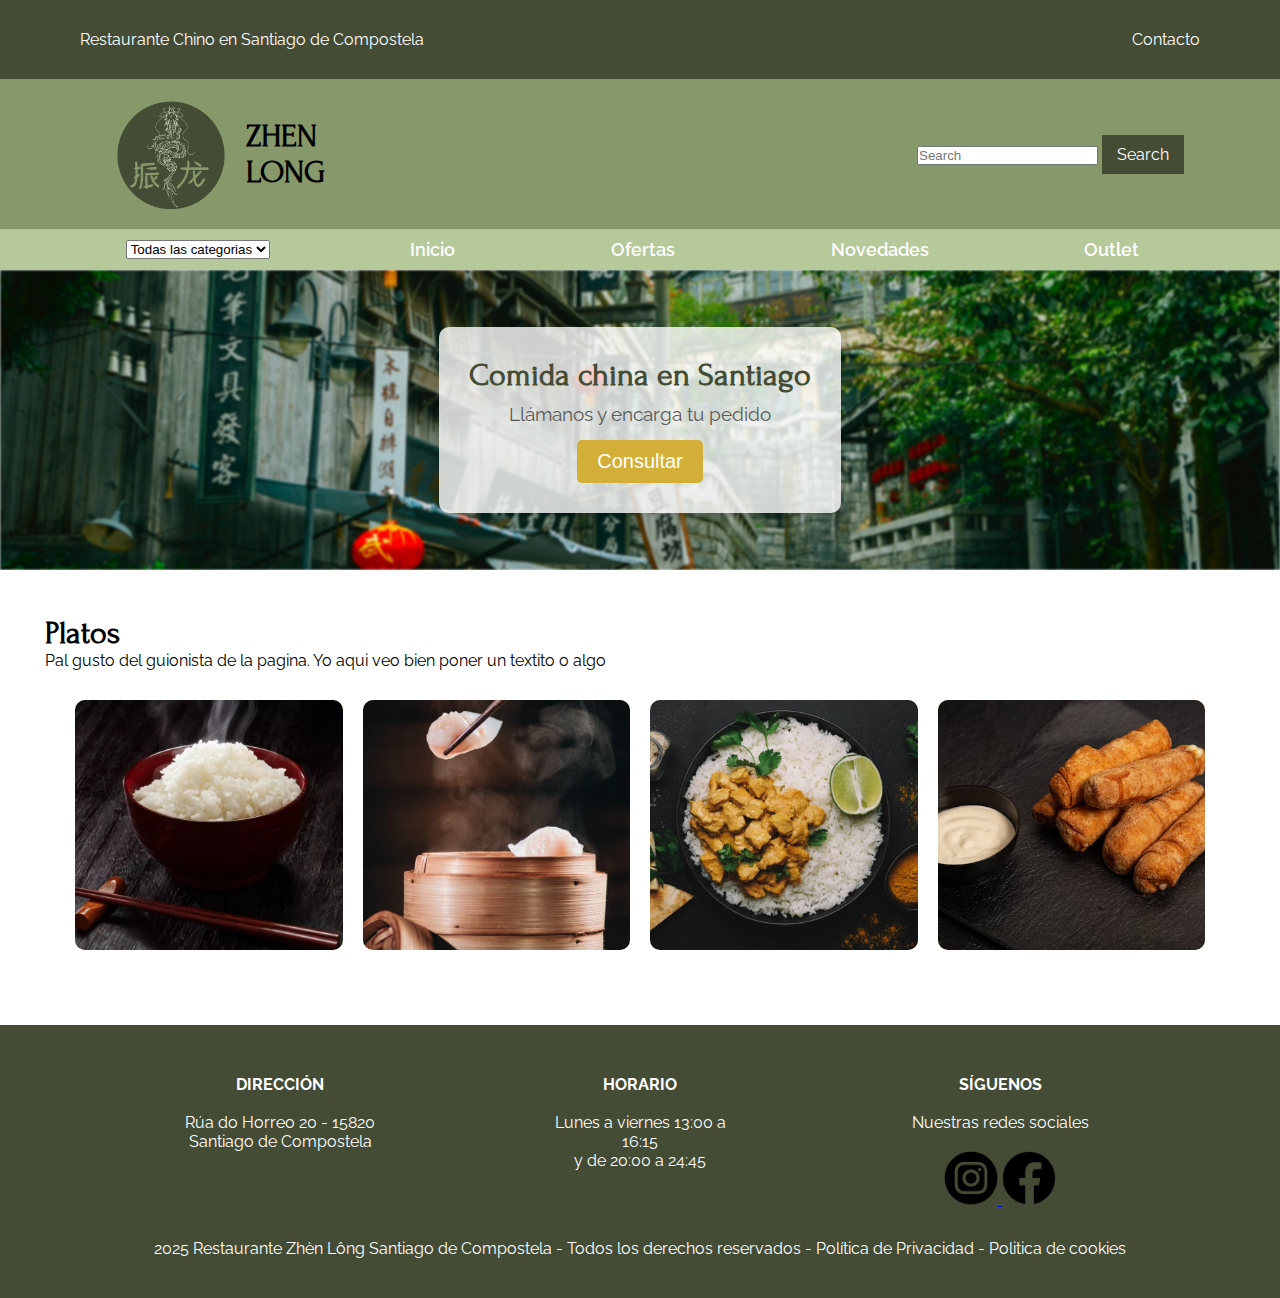
==== commit 55753311: "navbar acabada" ====
--- a/index.html
+++ b/index.html
@@ -114,7 +114,7 @@
         </div>
       </div>
     </div>
-    <div>
+    <div id="parrafoFooter">
       <p>2025 Restaurante Zhèn Lông Santiago de Compostela - Todos los derechos reservados - Política de Privacidad -
         Politica de cookies</p>
     </div>
--- a/css/style.css
+++ b/css/style.css
@@ -120,16 +120,28 @@
 }
 
 #divFooter {
+    height: 100%;
+    width: 100%;
     display: flex;
     flex-direction: row;
-    justify-content: space-between; /* Esto separará los divs dentro del footer */
-    padding: 20px; /* Añade algo de espacio alrededor */
+    justify-content: space-between; 
+    padding: 20px; 
+    text-align: center;
 }
 
 #divFooter > div {
-    flex: 1; /* Esto hará que los divs dentro del footer se distribuyan de forma equitativa */
-    margin: 0 80px; /* Agrega espacio entre los elementos */
-}
+    flex: 1;
+    margin: 0 80px; 
+}
+#parrafoFooter {
+    display: flex;
+    justify-content: center; 
+    align-items: center; 
+    text-align: center; 
+    width: 100%; 
+    padding: 10px 0; 
+}
+
 
 
 /* index.html */
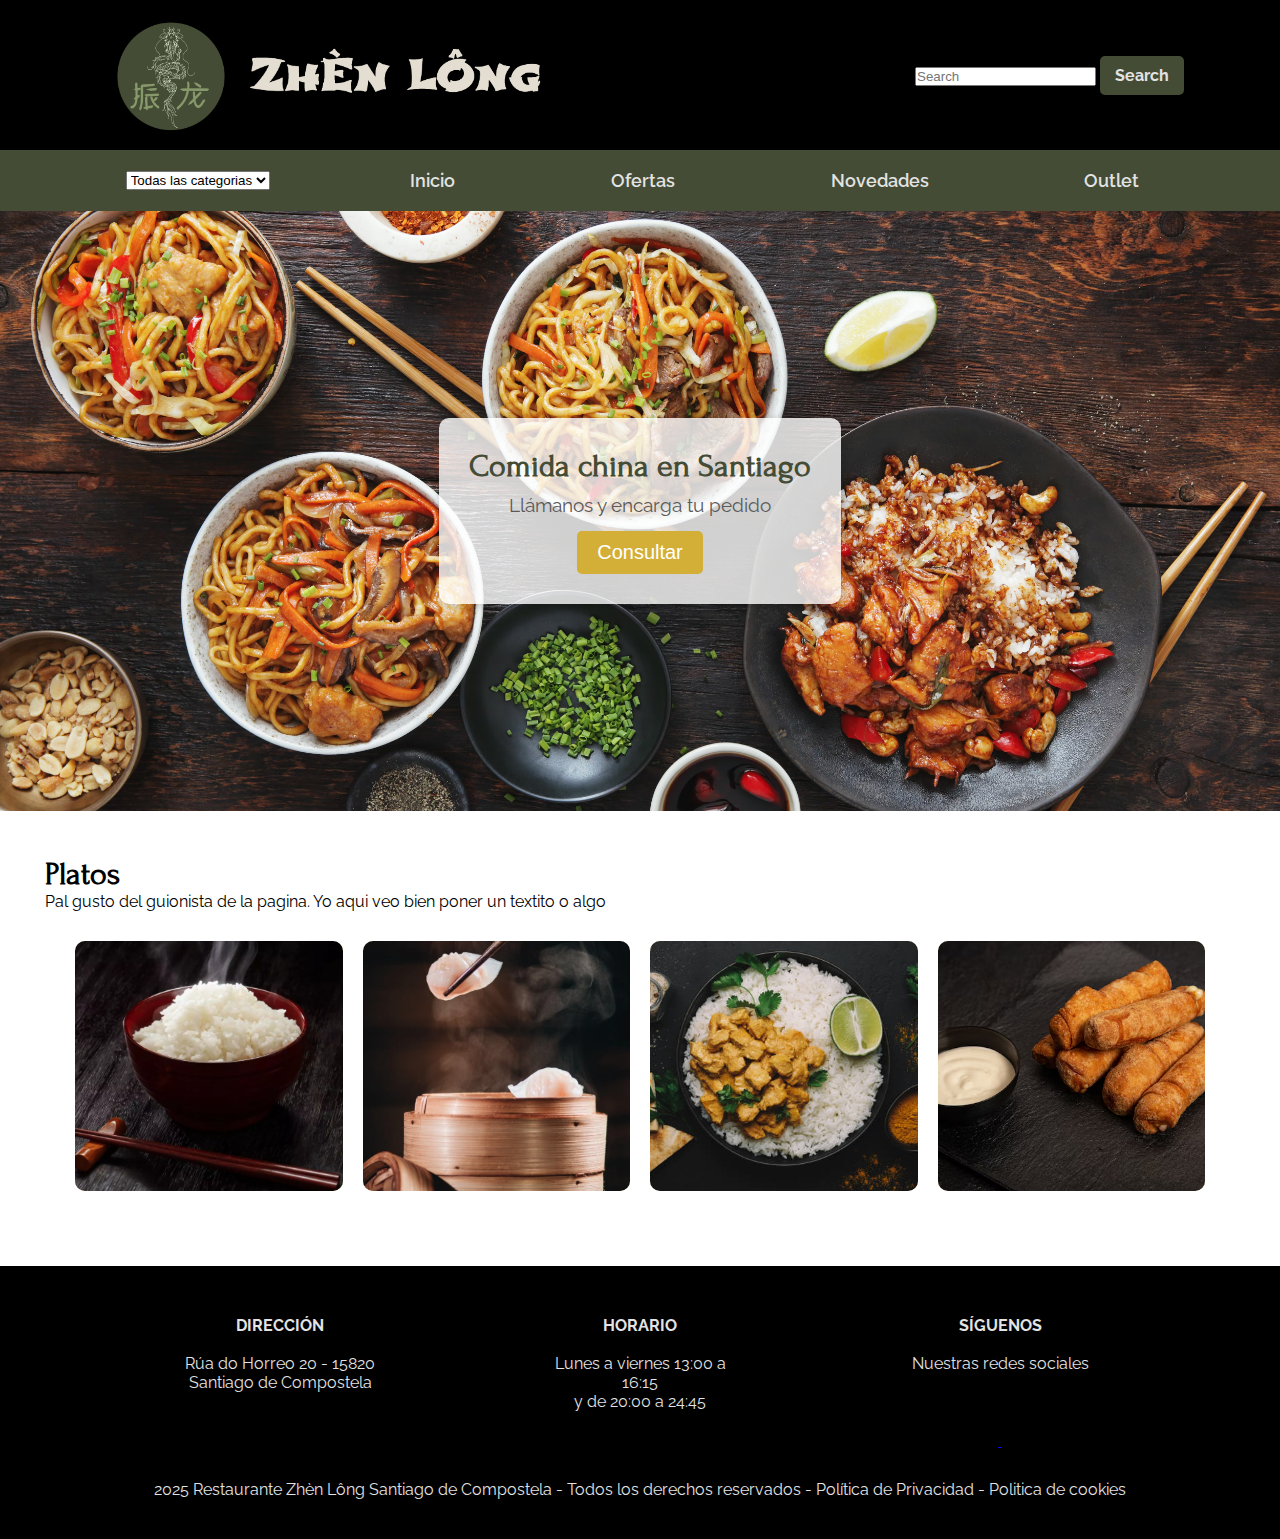
==== commit a44ba1e8: "cambios de estilo y navbar" ====
--- a/index.html
+++ b/index.html
@@ -1,91 +1,96 @@
 <!DOCTYPE html>
 <html lang="en">
+  <head>
+    <meta charset="UTF-8" />
+    <meta name="viewport" content="width=device-width, initial-scale=1.0" />
+    <title>ZhenLong</title>
+    <link rel="stylesheet" href="./css/style.css" />
+  </head>
 
-<head>
-  <meta charset="UTF-8" />
-  <meta name="viewport" content="width=device-width, initial-scale=1.0" />
-  <title>ZhenLong</title>
+  <body>
+    <body>
+      <header>
+        
+        <div id="logo">
+          <div>
+            <img src="img/LogoDIW.png" alt="Logo ZhenLong" width="150px" />
+            <img src="img/zhen.png" alt="Logo ZhenLong" width="150px" />
+            <img src="img/long.png" alt="Logo ZhenLong" width="150px" />
+          </div>
+          <form role="search">
+            <input type="search" placeholder="Search" aria-label="Search" />
+            <button type="submit">Search</button>
+          </form>
+        </div>
+      </header>
+      <nav>
+        <div>
+          <div>
+            <ul>
+              <li>
+                <div>
+                  <select name="selectNavbar" id="idSelectNavbar">
+                    <option value="todasCategorias">
+                      <a href="#">Todas las categorias</a>
+                    </option>
+                    <option value="entrantes"><a href="#">Entrantes</a></option>
+                    <option value="primerosPlatos">
+                      <a href="#">Primeros Platos</a>
+                    </option>
+                    <option value="segundosPlatos">
+                      <a href="#">Segundos Platos</a>
+                    </option>
+                    <option value="postres"><a href="#">Postres</a></option>
+                    <option value="bebidas"><a href="#">Bebidas</a></option>
+                  </select>
+                </div>
+              </li>
+              <li>
+                <a href="#">Inicio</a>
+              </li>
+              <li>
+                <a href="#">Ofertas</a>
+              </li>
+              <li>
+                <a href="#">Novedades</a>
+              </li>
+              <li>
+                <a href="#">Outlet</a>
+              </li>
+            </ul>
+          </div>
+        </div>
+      </nav>
 
-  <link rel="stylesheet" href="./css/style.css" />
-</head>
+      <main>
+        <div class="padding_control">
+          <div class="banner-container">
+            <div class="notice">
+              <h1>Comida china en Santiago</h1>
+              <p>Llámanos y encarga tu pedido</p>
+              <button>Consultar</button>
+            </div>
+          </div>
+        </div>
 
-<body>
-  <header>
-    <div>
-      <p>Restaurante Chino en Santiago de Compostela</p>
-      <a>Contacto</a>
-    </div>
-
-    <div id="logo">
-      <div>
-        <img src="img/LogoDIW.png" alt="Logo ZhenLong" width="150px" />
-        <h1>ZHEN LONG</h1>
-      </div>
-      <form role="search">
-        <input type="search" placeholder="Search" aria-label="Search" />
-        <button type="submit">Search</button>
-      </form>
-    </div>
-  </header>
-  <nav>
-    <div>
-      <div>
-        <ul>
-          <li>
-            <div>
-              <select name="selectNavbar" id="idSelectNavbar">
-                <option value="todasCategorias"><a href="#">Todas las categorias</a></option>
-                <option value="entrantes"><a href="#">Entrantes</a></option>
-                <option value="primerosPlatos"><a href="#">Primeros Platos</a></option>
-                <option value="segundosPlatos"><a href="#">Segundos Platos</a></option>
-                <option value="postres"><a href="#">Postres</a></option>
-                <option value="bebidas"><a href="#">Bebidas</a></option>
-              </select>
+        <div class="padding_control_platos">
+          <div>
+            <h1>Platos</h1>
+            <p>
+              Pal gusto del guionista de la pagina. Yo aqui veo bien poner un
+              textito o algo
+            </p>
+            <div class="catalog_grid">
+              <img src="img/categorias/arrozJazmin.png" alt="Entrantes" />
+              <img
+                src="img/categorias/dumblingsCerdo.png"
+                alt="Primeros platos"
+              />
+              <img src="img/categorias/polloCurry.png" alt="Segundos platos" />
+              <img src="img/categorias/panChino.png" alt="Acompañamientos" />
             </div>
-          </li>
-          <li>
-            <a href="#">Inicio</a>
-          </li>
-          <li>
-            <a href="#">Ofertas</a>
-          </li>
-          <li>
-            <a href="#">Novedades</a>
-          </li>
-          <li>
-            <a href="#">Outlet</a>
-          </li>
-        </ul>
-      </div>
-    </div>
-  </nav>
-
-  <main>
-    <div class="padding_control">
-      <div class="banner-container">
-        <div class="notice">
-          <h1>Comida china en Santiago</h1>
-          <p>Llámanos y encarga tu pedido</p>
-          <button>Consultar</button>
-        </div>
-      </div>
-    </div>
-
-    <div class="padding_control_platos">
-      <div>
-        <h1>Platos</h1>
-        <p>
-          Pal gusto del guionista de la pagina. Yo aqui veo bien poner un
-          textito o algo
-        </p>
-        <div class="catalog_grid">
-          <img src="img/categorias/arrozJazmin.png" alt="Entrantes" />
-          <img src="img/categorias/dumblingsCerdo.png" alt="Primeros platos" />
-          <img src="img/categorias/polloCurry.png" alt="Segundos platos" />
-          <img src="img/categorias/panChino.png" alt="Acompañamientos" />
-        </div>
-      </div>
-    </div>
+          </div>
+         </div>
   </main>
   <footer>
     <div id="divFooter">
@@ -120,5 +125,4 @@
     </div>
   </footer>
 </body>
-
-</html>+</html>
--- a/css/style.css
+++ b/css/style.css
@@ -16,7 +16,8 @@
 }
 
 header {
-    background-color: #87986A;
+    background-color: #444C35;
+    color:#e3e3e3;
 }
 
 header div {
@@ -28,18 +29,20 @@
     display: flex;
     justify-content: space-between;
     padding: 0 6em;
+    cursor: pointer;
+
 }
 
 #logo h1 {
-    width: min-content;
+    /* width: min-content; */
     font-family: 'Forum', sans-serif; 
     font-weight: bold;
 }
 
 footer,
 header > div:first-child {
-    background-color: #444C35;
-    color: #ffffff;
+    background-color: #000000;
+    color: #e3e3e3;
     display: flex;
     justify-content: space-between;
     align-items: center;
@@ -52,55 +55,63 @@
 }
 
 nav {
-    background-color: #B5C99A;
+    background-color: #444C35;
     color: black;
-    padding: 10px 0;
+    padding: 20px 0;
 }
 
 nav ul {
     list-style: none;
     padding: 0;
     display: flex;
-    justify-content:  space-evenly;
+    justify-content:  space-evenly;    
     flex-wrap: wrap;
 }
+
+
 
 nav a {
     text-decoration: none; 
-    color: white; 
+    color:#e3e3e3; 
     padding: 10px 15px;
     font-size: 1.1rem;
     font-family: 'Raleway', sans-serif; 
     font-weight: 600; 
     transition: color 0.3s ease-in-out, background 0.3s ease-in-out;
+    border-radius: 5px;
+
 }
 
 nav a:hover {
     background-color: #6c7a58; 
-    color: black;
+    color: #ffffff;
     border-radius: 5px;
 }
 
 form input[type="text"] {
     padding: 10px;
     margin-right: 10px;
-    border: 1px solid #ccc;
+    border: none;
     font-size: 1rem;
     font-family: 'Raleway', sans-serif; 
 }
 
 form button {
     padding: 10px 15px;
+    font-weight: bold;
     font-size: 1rem;
     font-family: 'Raleway', sans-serif;
     background-color: #444C35;
-    color: white;
+    color: #e3e3e3;
     border: none;
     cursor: pointer;
+    border-radius: 5px;
+
 }
 
 form button:hover {
     background-color: #6c7a58;
+    color: #ffffff;
 }
 
 main h1 {
@@ -142,8 +153,6 @@
     padding: 10px 0; 
 }
 
-
-
 /* index.html */
 .padding_control_platos{
     display: flex;
@@ -154,7 +163,7 @@
 .banner-container {
     position: relative;
     width: 100%;
-    height: 300px; 
+    height: 600px; 
     display: flex;
     justify-content: center;
     align-items: center;
@@ -168,8 +177,8 @@
     left: 0;
     width: 100%;
     height: 100%;
-    background: url('../img/banner.jpg') no-repeat center center/cover;
-    filter: blur(1px); 
+    background: url('../img/banner6.jpg') no-repeat center center/cover;
+    filter: blur(0px); 
     z-index: -1; 
 }
 
